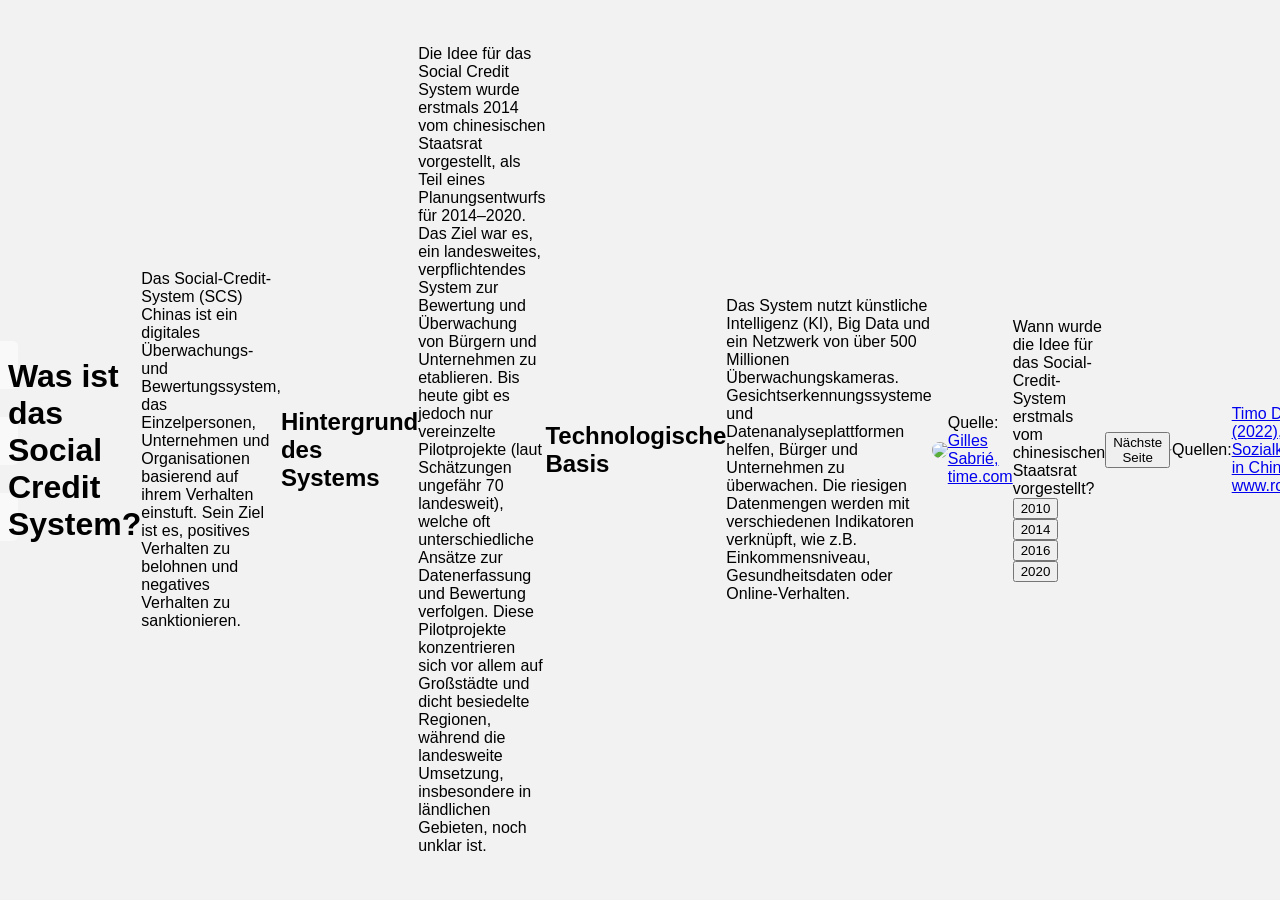
==== NapoleonS1.html @ 4596c517 "NapoleonS1.html" ====
<!DOCTYPE html>
<html>
	<head>
		<title>Meine Seite</title>
		<meta charset="UTF-8"/>
                <link rel="stylesheet" type="text/css" href="Napoleon.css" media="screen" />
                <link rel="icon" href="Bilder/Napoleon_symbol1.png" type="image/x-icon">
    </head>
	<body>
		
        <div><button id="buttonmenu">Menu</button></div>
        
        <div id="menu">
            <a href="NapoleonS1.html">Kontext</a><br/> 
		    <a href="NapoleonS2.html">Die Schlachten</a><br/>
		    <a href="NapoleonS3.html">Konsequenzen</a><br/>
		</div>
        
        <h1>Was ist das Social Credit System?</h1>
           
            <p>
                Das Social-Credit-System (SCS) Chinas ist ein digitales Überwachungs- und Bewertungssystem, das Einzelpersonen, Unternehmen und Organisationen basierend auf ihrem Verhalten einstuft. Sein Ziel ist es, positives Verhalten zu belohnen und negatives Verhalten zu sanktionieren.
            </p><br/>
        
            <h2>Hintergrund des Systems</h2>
            <p> 
                Die Idee für das Social Credit System wurde erstmals 2014 vom chinesischen Staatsrat vorgestellt, als Teil eines Planungsentwurfs für 2014–2020. Das Ziel war es, ein landesweites, verpflichtendes System zur Bewertung und Überwachung von Bürgern und Unternehmen zu etablieren. Bis heute gibt es jedoch nur vereinzelte Pilotprojekte (laut Schätzungen ungefähr 70 landesweit), welche oft unterschiedliche Ansätze zur Datenerfassung und Bewertung verfolgen. Diese Pilotprojekte konzentrieren sich vor allem auf Großstädte und dicht besiedelte Regionen, während die landesweite Umsetzung, insbesondere in ländlichen Gebieten, noch unklar ist.
            </p><br/>
        
            <h2>Technologische Basis</h2>
            <p>
                Das System nutzt künstliche Intelligenz (KI), Big Data und ein Netzwerk von über 500 Millionen Überwachungskameras. Gesichtserkennungssysteme und Datenanalyseplattformen helfen, Bürger und Unternehmen zu überwachen. Die riesigen Datenmengen werden mit verschiedenen Indikatoren verknüpft, wie z.B. Einkommensniveau, Gesundheitsdaten oder Online-Verhalten.
            </p>
                
        <br/>
        <br/>
        
        <img src="Bilder/china-social-credit-scores.webp" width="500"/> 
        
        <div id=QuellenAngabe_Bild>
                <p1>Quelle:</p1> <a href="https://time.com/collection/davos-2019/5502592/china-social-credit-score/">
                Gilles Sabrié, time.com </a>
        </div>
                  
        <br/>
        <br/>

        <div id="ganzeFrage">
            <div id="InfoFrage">hier steht die erste Frage, du leleck </div>
            <button id="B_Antwort1">Die erste Antwort</button>
            <button id="B_Antwort2">Die zweite Antwort</button> 
            <button id="B_Antwort3">Die dritte Antwort</button>
            <button id="B_Antwort4">Die vierte Antwort</button>
        </div>
        
        <br/>
        <br/>
        
        <div id="Komm_wir_gehen_zu_Seite_2"><button> Nächste Seite </button></div>
        
        <script>
            
            document.addEventListener("DOMContentLoaded", function () {

            let AktuelleFrage = 0;
            let gespeicherterWert = sessionStorage.getItem("Credits");
            let Credits = parseFloat(gespeicherterWert);

            const Fragen = [
                {
                    frage: "Wann wurde die Idee für das Social-Credit-System erstmals vom chinesischen Staatsrat vorgestellt?",
                    antworten: ["2010", "2014", "2016", "2020"],
                    richtig: 1,
                },
                {
                    frage: "Welche Technologien bilden die Grundlage des SCS?",
                    antworten: ["Blockchain", "KI, Big Data", "Satellitendaten", "VR"],
                    richtig: 1,
                },
                {
                    frage: "Auf welche Regionen konzentrieren sich derzeit die Pilotprojekte des Social-Credit-Systems hauptsächlich?",
                    antworten: ["Ländliche Gebiete", "Touristische Regionen", "Gebirgige Regionen", "Großstädte, dicht besiedelte Regionen"],
                    richtig: 3,
                },
            ];

            function zeigFrage() {
                if (AktuelleFrage >= Fragen.length) {
                    alert("Du hast alle Fragen beantwortet. Drücke unten Rechts auf den nächste Seite Knopf")
                    return; 
                }

                const frage = Fragen[AktuelleFrage];
                document.getElementById("InfoFrage").innerText = frage.frage;
                document.getElementById("B_Antwort1").innerText = frage.antworten[0];
                document.getElementById("B_Antwort2").innerText = frage.antworten[1];
                document.getElementById("B_Antwort3").innerText = frage.antworten[2];
                document.getElementById("B_Antwort4").innerText = frage.antworten[3];
            }

            function checkAnswer(option) {
                if (AktuelleFrage >= Fragen.length) {
                    return; 
                }
                
                const richtigeAntwort = Fragen[AktuelleFrage].richtig;

                
                if (option === richtigeAntwort) {
                    alert("Richtig! + 20 Credits");
                    Credits+=20; 
                    AktuelleFrage++; 
                    zeigFrage();
                } else {
                    alert("Falsch! - 25 Credits");
                    Credits-=25; 
                }


            }

            document.getElementById("B_Antwort1").addEventListener("click", function () {
                checkAnswer(0);
            });
            document.getElementById("B_Antwort2").addEventListener("click", function () {
                checkAnswer(1);
            });
            document.getElementById("B_Antwort3").addEventListener("click", function () {
                checkAnswer(2);
            });
            document.getElementById("B_Antwort4").addEventListener("click", function () {
                checkAnswer(3);
            });

            zeigFrage();
                
                
                let Buttonvisible = true;

        
                let creditModeActive = sessionStorage.getItem("CreditMode");

        
            if (creditModeActive === "true") { 
                document.getElementById("menu").style.display = "none"; 
                document.getElementById("buttonmenu").style.display = "none";}   
            else if (creditModeActive === "false") { 
                document.getElementById("Komm_wir_gehen_zu_Seite_2").style.display = "none";
                document.getElementById("ganzeFrage").style.display = "none";}

       
            document.getElementById("buttonmenu").addEventListener("click", function() {
                if (Buttonvisible === true) {
                    document.getElementById("menu").style.display = "none"; 
                    Buttonvisible = false;} 
                else {
                    document.getElementById("menu").style.display = "flex"; 
                    Buttonvisible = true;}
            });

        
            document.getElementById("Komm_wir_gehen_zu_Seite_2").addEventListener("click", function() {
                window.location.href = "WebProjekt2S.html";
                sessionStorage.setItem("Credits", Credits);
            });
            });
         

            </script>
        <hr>
        
        <p1> Quellen:</p1>
            <br/>
            <a href=https://www.rosalux.de/news/id/49625/das-sozialkreditsystem-in-china?>Timo Daum (2022), Das Sozialkreditsystem in China, www.rosalux.de.</a><br/>
            <a href=https://www.ionos.de/digitalguide/online-marketing/web-analyse/was-ist-das-social-credit-system/?utm_source=chatgpt.com#c282198>IONOS (2021), Was ist das Social Credit System?, www.ionos.de.</a>
        
    </body>
</html>
---- Napoleon.css ----
body {
    font-family: Arial, sans-serif;
    margin: 0;
    padding: 0;
    display: flex;
    justify-content: center;
    align-items: center;
    height: 100vh;
    background-color: #f2f2f2;
}
#menu {
    border-radius: 5px;
    padding: 10px;
    color: black;
    text-align: center;
}

#menu a {
    display: block; 
    width: 100%; 
    padding: 15px 10px; 
    margin: 5px 0; 
    text-decoration: none;
    background-color: #f9f9f9;
    border-radius: 5px; 
}

.highlite {
    background-color: white!important;
}
 
.container {
    position: relative; /* Container als Bezugspunkt für absolute Positionierung */
    text-align: center;
    background: white;
    padding: 20px;
    border-radius: 10px;
    box-shadow: 0 4px 6px rgba(0, 0, 0, 0.1);
}
/*
#fcd0d0
#f8a3a3
#menu a:hover {
    background-color: #f8f1f1;
}*/
img {
    max-width: 100%;
    height: auto;
    width: 400px;
    margin: 20px 0;
    border-radius: 8px;
}

#question {
    font-size: 1.5em;
    margin: 20px 0;
}

input[type="text"] {
    width: 80%;
    padding: 10px;
    margin: 20px 0;
    border: 1px solid #ccc;
    border-radius: 5px;
    font-size: 1em;
    text-align: center;
}

.result {
    margin-top: 15px;
    font-size: 1.2em;
}

#progress {
    position: absolute;
    top: 10px; /* Abstand vom oberen Rand des Containers */
    left: 20px; /* Abstand vom linken Rand des Containers */
    font-size: 16px;
    font-weight: bold;
    background: rgba(255, 255, 255, 0.8); /* Hintergrund für bessere Lesbarkeit */
    padding: 5px 10px;
    border-radius: 5px;
    box-shadow: 0 2px 4px rgba(0, 0, 0, 0.1);
}
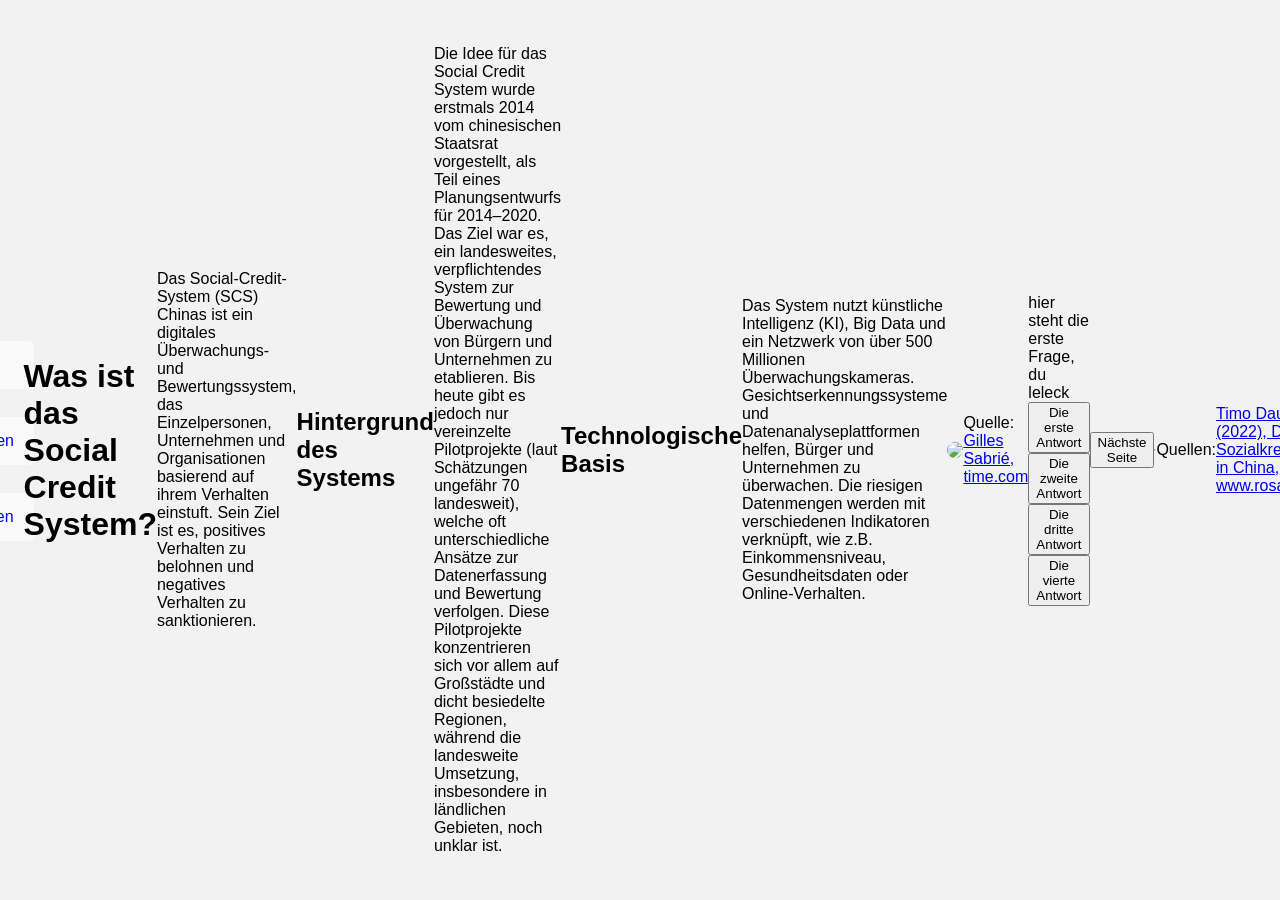
==== commit e2a08aba: "NapoleonS1.html" ====
--- a/NapoleonS1.html
+++ b/NapoleonS1.html
@@ -4,7 +4,7 @@
 		<title>Meine Seite</title>
 		<meta charset="UTF-8"/>
                 <link rel="stylesheet" type="text/css" href="Napoleon.css" media="screen" />
-                <link rel="icon" href="Bilder/Napoleon_symbol1.png" type="image/x-icon">
+                <link rel="icon" href="Bilder/Napoleon_symbol.png" type="image/x-icon">
     </head>
 	<body>
 		
@@ -60,94 +60,7 @@
         
         <script>
             
-            document.addEventListener("DOMContentLoaded", function () {
-
-            let AktuelleFrage = 0;
-            let gespeicherterWert = sessionStorage.getItem("Credits");
-            let Credits = parseFloat(gespeicherterWert);
-
-            const Fragen = [
-                {
-                    frage: "Wann wurde die Idee für das Social-Credit-System erstmals vom chinesischen Staatsrat vorgestellt?",
-                    antworten: ["2010", "2014", "2016", "2020"],
-                    richtig: 1,
-                },
-                {
-                    frage: "Welche Technologien bilden die Grundlage des SCS?",
-                    antworten: ["Blockchain", "KI, Big Data", "Satellitendaten", "VR"],
-                    richtig: 1,
-                },
-                {
-                    frage: "Auf welche Regionen konzentrieren sich derzeit die Pilotprojekte des Social-Credit-Systems hauptsächlich?",
-                    antworten: ["Ländliche Gebiete", "Touristische Regionen", "Gebirgige Regionen", "Großstädte, dicht besiedelte Regionen"],
-                    richtig: 3,
-                },
-            ];
-
-            function zeigFrage() {
-                if (AktuelleFrage >= Fragen.length) {
-                    alert("Du hast alle Fragen beantwortet. Drücke unten Rechts auf den nächste Seite Knopf")
-                    return; 
-                }
-
-                const frage = Fragen[AktuelleFrage];
-                document.getElementById("InfoFrage").innerText = frage.frage;
-                document.getElementById("B_Antwort1").innerText = frage.antworten[0];
-                document.getElementById("B_Antwort2").innerText = frage.antworten[1];
-                document.getElementById("B_Antwort3").innerText = frage.antworten[2];
-                document.getElementById("B_Antwort4").innerText = frage.antworten[3];
-            }
-
-            function checkAnswer(option) {
-                if (AktuelleFrage >= Fragen.length) {
-                    return; 
-                }
-                
-                const richtigeAntwort = Fragen[AktuelleFrage].richtig;
-
-                
-                if (option === richtigeAntwort) {
-                    alert("Richtig! + 20 Credits");
-                    Credits+=20; 
-                    AktuelleFrage++; 
-                    zeigFrage();
-                } else {
-                    alert("Falsch! - 25 Credits");
-                    Credits-=25; 
-                }
-
-
-            }
-
-            document.getElementById("B_Antwort1").addEventListener("click", function () {
-                checkAnswer(0);
-            });
-            document.getElementById("B_Antwort2").addEventListener("click", function () {
-                checkAnswer(1);
-            });
-            document.getElementById("B_Antwort3").addEventListener("click", function () {
-                checkAnswer(2);
-            });
-            document.getElementById("B_Antwort4").addEventListener("click", function () {
-                checkAnswer(3);
-            });
-
-            zeigFrage();
-                
-                
-                let Buttonvisible = true;
-
-        
-                let creditModeActive = sessionStorage.getItem("CreditMode");
-
-        
-            if (creditModeActive === "true") { 
-                document.getElementById("menu").style.display = "none"; 
-                document.getElementById("buttonmenu").style.display = "none";}   
-            else if (creditModeActive === "false") { 
-                document.getElementById("Komm_wir_gehen_zu_Seite_2").style.display = "none";
-                document.getElementById("ganzeFrage").style.display = "none";}
-
+            
        
             document.getElementById("buttonmenu").addEventListener("click", function() {
                 if (Buttonvisible === true) {
@@ -160,7 +73,7 @@
 
         
             document.getElementById("Komm_wir_gehen_zu_Seite_2").addEventListener("click", function() {
-                window.location.href = "WebProjekt2S.html";
+                window.location.href = "NapoleonS2.html";
                 sessionStorage.setItem("Credits", Credits);
             });
             });
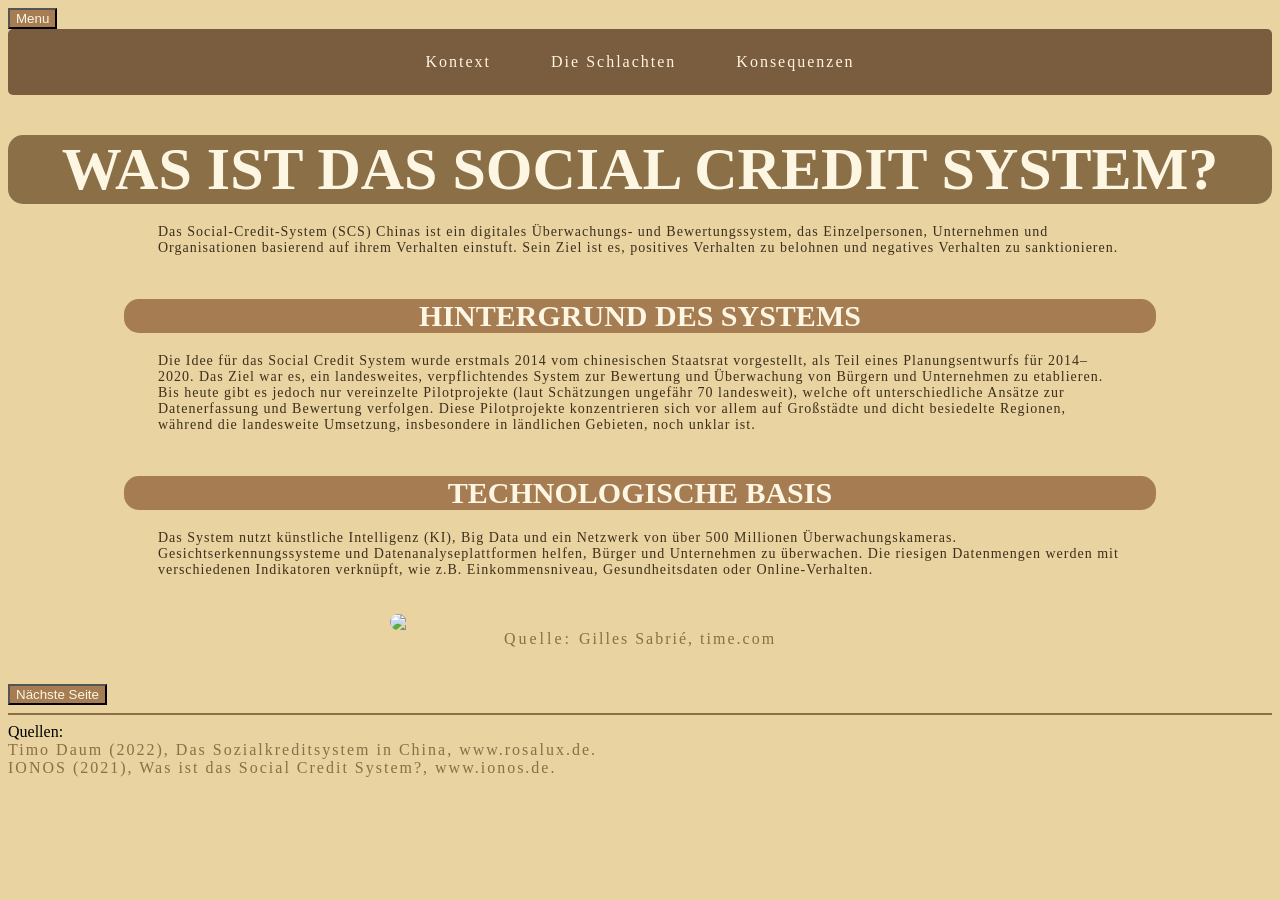
==== commit a526cef5: "Fix HTML formatting and structure" ====
--- a/NapoleonS1.html
+++ b/NapoleonS1.html
@@ -44,17 +44,6 @@
                   
         <br/>
         <br/>
-
-        <div id="ganzeFrage">
-            <div id="InfoFrage">hier steht die erste Frage, du leleck </div>
-            <button id="B_Antwort1">Die erste Antwort</button>
-            <button id="B_Antwort2">Die zweite Antwort</button> 
-            <button id="B_Antwort3">Die dritte Antwort</button>
-            <button id="B_Antwort4">Die vierte Antwort</button>
-        </div>
-        
-        <br/>
-        <br/>
         
         <div id="Komm_wir_gehen_zu_Seite_2"><button> Nächste Seite </button></div>
         
@@ -74,9 +63,8 @@
         
             document.getElementById("Komm_wir_gehen_zu_Seite_2").addEventListener("click", function() {
                 window.location.href = "NapoleonS2.html";
-                sessionStorage.setItem("Credits", Credits);
             });
-            });
+            
          
 
             </script>
--- a/Napoleon.css
+++ b/Napoleon.css
@@ -1,84 +1,178 @@
 body {
-    font-family: Arial, sans-serif;
-    margin: 0;
-    padding: 0;
+    background-color: #e8d3a1; /* Sand / Wüste */
+    font-family: "Georgia", "Times New Roman", serif;
+}
+
+/* Überschriften */
+h1 {
+    text-align: center;
+    text-transform: uppercase;
+    background-color: #8b6f47; /* dunkles Braun */
+    color: #fdf6e3; /* Pergament */
+    font-size: 60px;
+    border-radius: 15px;
+    margin-bottom: 20px;
+}
+
+h2 {
+    text-align: center;
+    color: #fdf6e3;
+    background-color: #a67c52; /* Bronze */
+    text-transform: uppercase;
+    font-size: 30px;
+    margin-bottom: 20px;
+    border-radius: 15px;
+    display: block; 
+    width: 80%; 
+    margin-left: auto;
+    margin-right: auto; 
+    padding: 0 10px;
+}
+
+h3 {
+    margin: 0 150px;
+    color: #5a4630; /* dunkler Sandton */
+    text-transform: uppercase;
+}
+
+/* Menü */
+#menu {
     display: flex;
     justify-content: center;
-    align-items: center;
-    height: 100vh;
-    background-color: #f2f2f2;
-}
-#menu {
     border-radius: 5px;
     padding: 10px;
-    color: black;
+    background-color: #7a5c3e;
+}
+
+#menu a {
+    color: #fdf6e3;
+    text-decoration: none;
+    padding: 14px 20px;
+    margin: 0 10px;
+}
+
+#menu a:hover {
+    background-color: #c2a878;
+    border-radius: 5px;
+}
+
+/* Text */
+p {
+    letter-spacing: 1px;
+    font-size: 14px;
+    color: #3e2f1c;
+    margin: 0 150px;
+}
+
+a {
+    text-decoration: none;
+    color: #8b6f47;
+    letter-spacing: 2px;
+}
+
+/* Buttons */
+button {
+    background-color: #a67c52;
+    color: #fdf6e3;
+    cursor: pointer;
+}
+
+#buttonScore {
+    padding: 10px 20px;
+    font-size: 50px;
+    cursor: pointer;
+    background-color: #8b6f47;
+    color: #fdf6e3;
+    border: none;
+    border-radius: 5px;
+    transition: 0.3s;
+    width: 420px;
+    height: 120px;
+}
+
+#buttonScore:hover {
+    background-color: #c2a878;
+    transform: scale(1.05);
+}
+
+/* Antwortbuttons */
+#B_Antwort1, #B_Antwort2, #B_Antwort3, #B_Antwort4 {
+    font-size: 18px; 
+    padding: 10px 20px; 
+    border-radius: 5px; 
+    background-color: #a67c52; 
+    color: #fdf6e3; 
+    border: 1px solid #8b6f47;
+    transition: 0.3s; 
+    cursor: pointer;
+}
+
+#B_Antwort1:hover, 
+#B_Antwort2:hover, 
+#B_Antwort3:hover, 
+#B_Antwort4:hover {
+    background-color: #c2a878;
+    transform: scale(1.05);
+}
+
+/* Fragebox */
+#ganzeFrage {
+    text-align: center;
+    margin: 0 auto; 
+    padding: 20px; 
+    width: 40%;
+    border: 6px solid #8b6f47; 
+    border-radius: 10px; 
+    background-color: #f4e6c3; /* heller Sand */
+    box-shadow: 0 4px 8px rgba(0, 0, 0, 0.2); 
+}
+
+#InfoFrage {
+    font-size: 24px;
+    color: #3e2f1c; 
+    margin-bottom: 20px;
+}
+
+/* Listen & Tabellen */
+ol, li {
+    color: #3e2f1c;
+    margin: 0 75px;
+}
+
+table {
+    border-collapse: separate; 
+    border-spacing: 15px;     
+    margin-left: 150px;            
+}
+
+th, td {
+    border: 1px solid #8b6f47;
+    letter-spacing: 3px;
+    color: #3e2f1c;
+    padding: 10px 20px; 
+    text-align: left; 
+}
+
+/* Extras */
+hr {
+    border: 1px solid #8b6f47;
+}
+
+img {
+    border-radius: 25px;
+    display: block;
+    margin-left: auto;
+    margin-right: auto;
+}
+
+#QuellenAngabe_Bild {
+    letter-spacing: 3px;
+    color: #8b6f47;
     text-align: center;
 }
 
-#menu a {
-    display: block; 
-    width: 100%; 
-    padding: 15px 10px; 
-    margin: 5px 0; 
-    text-decoration: none;
-    background-color: #f9f9f9;
-    border-radius: 5px; 
+#ScoreTable {
+    border-collapse: separate; 
+    border-spacing: 15px;     
+    margin: 0 250px;            
 }
-
-.highlite {
-    background-color: white!important;
-}
- 
-.container {
-    position: relative; /* Container als Bezugspunkt für absolute Positionierung */
-    text-align: center;
-    background: white;
-    padding: 20px;
-    border-radius: 10px;
-    box-shadow: 0 4px 6px rgba(0, 0, 0, 0.1);
-}
-/*
-#fcd0d0
-#f8a3a3
-#menu a:hover {
-    background-color: #f8f1f1;
-}*/
-img {
-    max-width: 100%;
-    height: auto;
-    width: 400px;
-    margin: 20px 0;
-    border-radius: 8px;
-}
-
-#question {
-    font-size: 1.5em;
-    margin: 20px 0;
-}
-
-input[type="text"] {
-    width: 80%;
-    padding: 10px;
-    margin: 20px 0;
-    border: 1px solid #ccc;
-    border-radius: 5px;
-    font-size: 1em;
-    text-align: center;
-}
-
-.result {
-    margin-top: 15px;
-    font-size: 1.2em;
-}
-
-#progress {
-    position: absolute;
-    top: 10px; /* Abstand vom oberen Rand des Containers */
-    left: 20px; /* Abstand vom linken Rand des Containers */
-    font-size: 16px;
-    font-weight: bold;
-    background: rgba(255, 255, 255, 0.8); /* Hintergrund für bessere Lesbarkeit */
-    padding: 5px 10px;
-    border-radius: 5px;
-    box-shadow: 0 2px 4px rgba(0, 0, 0, 0.1);
-}
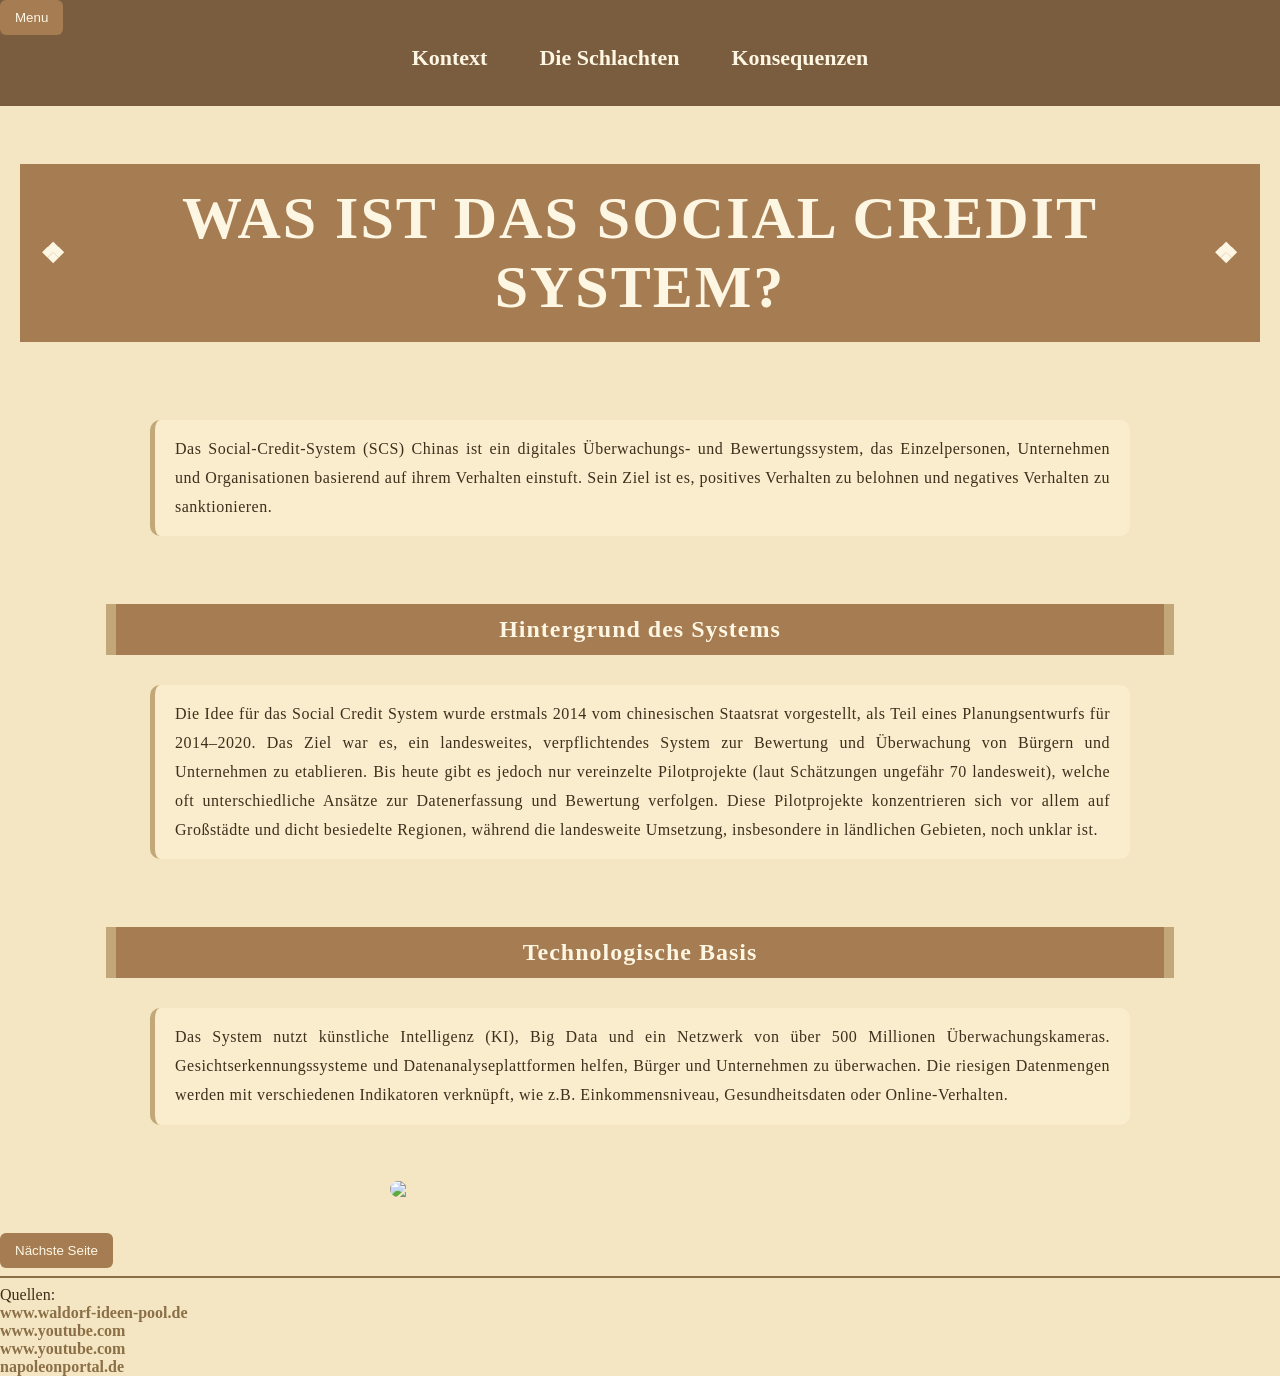
==== commit d253303b: "Update NapoleonS1.html" ====
--- a/NapoleonS1.html
+++ b/NapoleonS1.html
@@ -1,7 +1,7 @@
 <!DOCTYPE html>
 <html>
 	<head>
-		<title>Meine Seite</title>
+		<title>Napoleon - Kontext</title>
 		<meta charset="UTF-8"/>
                 <link rel="stylesheet" type="text/css" href="Napoleon.css" media="screen" />
                 <link rel="icon" href="Bilder/Napoleon_symbol.png" type="image/x-icon">
@@ -15,9 +15,9 @@
 		    <a href="NapoleonS2.html">Die Schlachten</a><br/>
 		    <a href="NapoleonS3.html">Konsequenzen</a><br/>
 		</div>
-        
+        <br/>
         <h1>Was ist das Social Credit System?</h1>
-           
+        <br/>   
             <p>
                 Das Social-Credit-System (SCS) Chinas ist ein digitales Überwachungs- und Bewertungssystem, das Einzelpersonen, Unternehmen und Organisationen basierend auf ihrem Verhalten einstuft. Sein Ziel ist es, positives Verhalten zu belohnen und negatives Verhalten zu sanktionieren.
             </p><br/>
@@ -35,12 +35,8 @@
         <br/>
         <br/>
         
-        <img src="Bilder/china-social-credit-scores.webp" width="500"/> 
+        <img src="Bilder/hinweg_karte.jpg" width="500"/> 
         
-        <div id=QuellenAngabe_Bild>
-                <p1>Quelle:</p1> <a href="https://time.com/collection/davos-2019/5502592/china-social-credit-score/">
-                Gilles Sabrié, time.com </a>
-        </div>
                   
         <br/>
         <br/>
@@ -48,19 +44,14 @@
         <div id="Komm_wir_gehen_zu_Seite_2"><button> Nächste Seite </button></div>
         
         <script>
-            
-            
-       
-            document.getElementById("buttonmenu").addEventListener("click", function() {
-                if (Buttonvisible === true) {
-                    document.getElementById("menu").style.display = "none"; 
-                    Buttonvisible = false;} 
-                else {
-                    document.getElementById("menu").style.display = "flex"; 
-                    Buttonvisible = true;}
-            });
 
-        
+			
+			document.getElementById("buttonmenu").addEventListener("click", () => {
+			   document.getElementById("menu").classList.toggle("active");
+			});
+
+			
+		
             document.getElementById("Komm_wir_gehen_zu_Seite_2").addEventListener("click", function() {
                 window.location.href = "NapoleonS2.html";
             });
@@ -72,8 +63,10 @@
         
         <p1> Quellen:</p1>
             <br/>
-            <a href=https://www.rosalux.de/news/id/49625/das-sozialkreditsystem-in-china?>Timo Daum (2022), Das Sozialkreditsystem in China, www.rosalux.de.</a><br/>
-            <a href=https://www.ionos.de/digitalguide/online-marketing/web-analyse/was-ist-das-social-credit-system/?utm_source=chatgpt.com#c282198>IONOS (2021), Was ist das Social Credit System?, www.ionos.de.</a>
+            <a href=https://www.waldorf-ideen-pool.de/Schule/faecher/geschichte/Neuzeit/napoleon/2.-Militaerisches-Genie---Napoleons-Aufstieg>www.waldorf-ideen-pool.de</a><br/>
+            <a href=https://www.youtube.com/watch?v=6eSk6cgE8us>www.youtube.com</a><br/>
+			<a href=https://www.youtube.com/watch?v=L07Ge6H-XDI>www.youtube.com</a><br/>
+			<a href=https://napoleonportal.de/page-21/page-4/napoleon-in-aegypten.html>napoleonportal.de</a>
         
     </body>
 </html>
--- a/Napoleon.css
+++ b/Napoleon.css
@@ -1,159 +1,235 @@
 body {
-    background-color: #e8d3a1; /* Sand / Wüste */
-    font-family: "Georgia", "Times New Roman", serif;
-}
-
-/* Überschriften */
+    margin: 0;
+    background: linear-gradient(
+        to bottom,
+        #7a5c3e 0px,
+        #7a5c3e 36px,
+        #f4e6c3 36px,
+        #f4e6c3 100%
+    );
+    font-family: 'Cinzel', serif;
+    color: #3e2f1c;
+}
+
+
 h1 {
     text-align: center;
     text-transform: uppercase;
-    background-color: #8b6f47; /* dunkles Braun */
-    color: #fdf6e3; /* Pergament */
+    background: #a67c52;
+    color: #fdf6e3;
     font-size: 60px;
-    border-radius: 15px;
-    margin-bottom: 20px;
-}
+    padding: 20px;
+    margin: 40px 20px;
+    position: relative;
+    letter-spacing: 2px;
+}
+
+h1::before,
+h1::after {
+    content: "❖";
+    font-size: 28px;
+    position: absolute;
+    top: 50%;
+    transform: translateY(-50%);
+}
+
+h1::before { left: 20px; }
+h1::after { right: 20px; }
 
 h2 {
     text-align: center;
-    color: #fdf6e3;
-    background-color: #a67c52; /* Bronze */
+    background: #a67c52;
+    color: #fdf6e3;
+    padding: 12px;
+    width: 80%;
+    margin: 30px auto;
+    border-left: 10px solid #c2a878;
+    border-right: 10px solid #c2a878;
+    letter-spacing: 1px;
+}
+
+h3 {
+    margin: 40px 150px 10px 150px;
+    color: #5a3e2b;
     text-transform: uppercase;
-    font-size: 30px;
-    margin-bottom: 20px;
-    border-radius: 15px;
-    display: block; 
-    width: 80%; 
-    margin-left: auto;
-    margin-right: auto; 
-    padding: 0 10px;
-}
-
-h3 {
-    margin: 0 150px;
-    color: #5a4630; /* dunkler Sandton */
-    text-transform: uppercase;
-}
-
-/* Menü */
+    letter-spacing: 3px;
+    font-size: 20px;
+    position: relative;
+    padding-left: 18px;
+}
+
+h3::before {
+    content: "";
+    position: absolute;
+    left: 0;
+    top: 50%;
+    transform: translateY(-50%);
+    width: 6px;
+    height: 100%;
+    background: linear-gradient(#a67c52, #c2a878);
+    border-radius: 5px;
+}
+
+
 #menu {
     display: flex;
     justify-content: center;
+    background-color: #7a5c3e;
+    padding-bottom: 25px;
+    font-size: 22px;
+}
+
+#menu.active {
+    display: none;
+}
+
+#menu a {
+    color: #fdf6e3;
+    text-decoration: none;
+    padding: 10px 18px;
+    margin: 0 8px;
     border-radius: 5px;
-    padding: 10px;
-    background-color: #7a5c3e;
-}
-
-#menu a {
-    color: #fdf6e3;
-    text-decoration: none;
-    padding: 14px 20px;
-    margin: 0 10px;
+    transition: 0.3s;
 }
 
 #menu a:hover {
     background-color: #c2a878;
-    border-radius: 5px;
-}
-
-/* Text */
+    color: #3e2f1c;
+}
+
+
 p {
-    letter-spacing: 1px;
-    font-size: 14px;
-    color: #3e2f1c;
-    margin: 0 150px;
-}
+    font-size: 16px;
+    line-height: 1.8;
+    letter-spacing: 0.5px;
+    margin: 20px 150px;
+    text-align: justify;
+
+    background: rgba(255, 248, 220, 0.4);
+    padding: 15px 20px;
+    border-left: 5px solid #c2a878;
+    border-radius: 10px;
+}
+
 
 a {
+    color: #8b6f47;
     text-decoration: none;
-    color: #8b6f47;
-    letter-spacing: 2px;
-}
-
-/* Buttons */
+    font-weight: bold;
+    position: relative;
+    transition: 0.3s;
+}
+
+a::after {
+    content: "";
+    position: absolute;
+    left: 0;
+    bottom: -3px;
+    width: 0%;
+    height: 2px;
+    background: #c2a878;
+    transition: 0.3s;
+}
+
+a:hover {
+    color: #5a3e2b;
+}
+
+a:hover::after {
+    width: 100%;
+}
+
+
 button {
     background-color: #a67c52;
     color: #fdf6e3;
+    border: none;
+    padding: 10px 15px;
     cursor: pointer;
-}
-
-#buttonScore {
-    padding: 10px 20px;
-    font-size: 50px;
-    cursor: pointer;
-    background-color: #8b6f47;
-    color: #fdf6e3;
-    border: none;
-    border-radius: 5px;
-    transition: 0.3s;
-    width: 420px;
-    height: 120px;
-}
-
-#buttonScore:hover {
+    border-radius: 6px;
+    transition: 0.3s;
+}
+
+button:hover {
     background-color: #c2a878;
     transform: scale(1.05);
 }
 
-/* Antwortbuttons */
-#B_Antwort1, #B_Antwort2, #B_Antwort3, #B_Antwort4 {
-    font-size: 18px; 
-    padding: 10px 20px; 
-    border-radius: 5px; 
-    background-color: #a67c52; 
-    color: #fdf6e3; 
-    border: 1px solid #8b6f47;
-    transition: 0.3s; 
-    cursor: pointer;
-}
-
-#B_Antwort1:hover, 
-#B_Antwort2:hover, 
-#B_Antwort3:hover, 
-#B_Antwort4:hover {
-    background-color: #c2a878;
-    transform: scale(1.05);
-}
-
-/* Fragebox */
-#ganzeFrage {
-    text-align: center;
-    margin: 0 auto; 
-    padding: 20px; 
-    width: 40%;
-    border: 6px solid #8b6f47; 
-    border-radius: 10px; 
-    background-color: #f4e6c3; /* heller Sand */
-    box-shadow: 0 4px 8px rgba(0, 0, 0, 0.2); 
-}
-
-#InfoFrage {
-    font-size: 24px;
-    color: #3e2f1c; 
-    margin-bottom: 20px;
-}
-
-/* Listen & Tabellen */
-ol, li {
-    color: #3e2f1c;
-    margin: 0 75px;
-}
+
+ol {
+    margin: 30px 150px;
+    padding-left: 40px;
+    counter-reset: item;
+}
+
+li {
+    margin: 15px 0;
+    font-size: 16px;
+    line-height: 1.6;
+
+    background: rgba(255, 248, 220, 0.4);
+    border-radius: 10px;
+
+    padding: 10px 15px 10px 50px;
+    position: relative;
+    transition: 0.2s;
+}
+
+ol li::before {
+    counter-increment: item;
+    content: counter(item);
+
+    position: absolute;
+    left: 10px;
+    top: 50%;
+    transform: translateY(-50%);
+
+    background: #a67c52;
+    color: #fdf6e3;
+    width: 28px;
+    height: 28px;
+    border-radius: 50%;
+
+    display: flex;
+    align-items: center;
+    justify-content: center;
+    font-weight: bold;
+}
+
+li:hover {
+    background: rgba(194, 168, 120, 0.5);
+    transform: translateX(5px);
+}
+
 
 table {
-    border-collapse: separate; 
-    border-spacing: 15px;     
-    margin-left: 150px;            
-}
-
-th, td {
-    border: 1px solid #8b6f47;
-    letter-spacing: 3px;
-    color: #3e2f1c;
-    padding: 10px 20px; 
-    text-align: left; 
-}
-
-/* Extras */
+    border-collapse: collapse;
+    margin: 40px auto;
+    width: 75%;
+    background: rgba(255, 248, 220, 0.6);
+    border-radius: 15px;
+    overflow: hidden;
+}
+
+th {
+    background: #8b6f47;
+    color: #fdf6e3;
+    padding: 15px;
+    text-transform: uppercase;
+    letter-spacing: 2px;
+}
+
+td {
+    padding: 15px;
+    border-bottom: 1px solid rgba(139, 111, 71, 0.3);
+}
+
+tr:hover {
+    background: rgba(194, 168, 120, 0.3);
+    transition: 0.3s;
+}
+
+
 hr {
     border: 1px solid #8b6f47;
 }
@@ -161,8 +237,7 @@
 img {
     border-radius: 25px;
     display: block;
-    margin-left: auto;
-    margin-right: auto;
+    margin: auto;
 }
 
 #QuellenAngabe_Bild {
@@ -170,9 +245,3 @@
     color: #8b6f47;
     text-align: center;
 }
-
-#ScoreTable {
-    border-collapse: separate; 
-    border-spacing: 15px;     
-    margin: 0 250px;            
-}
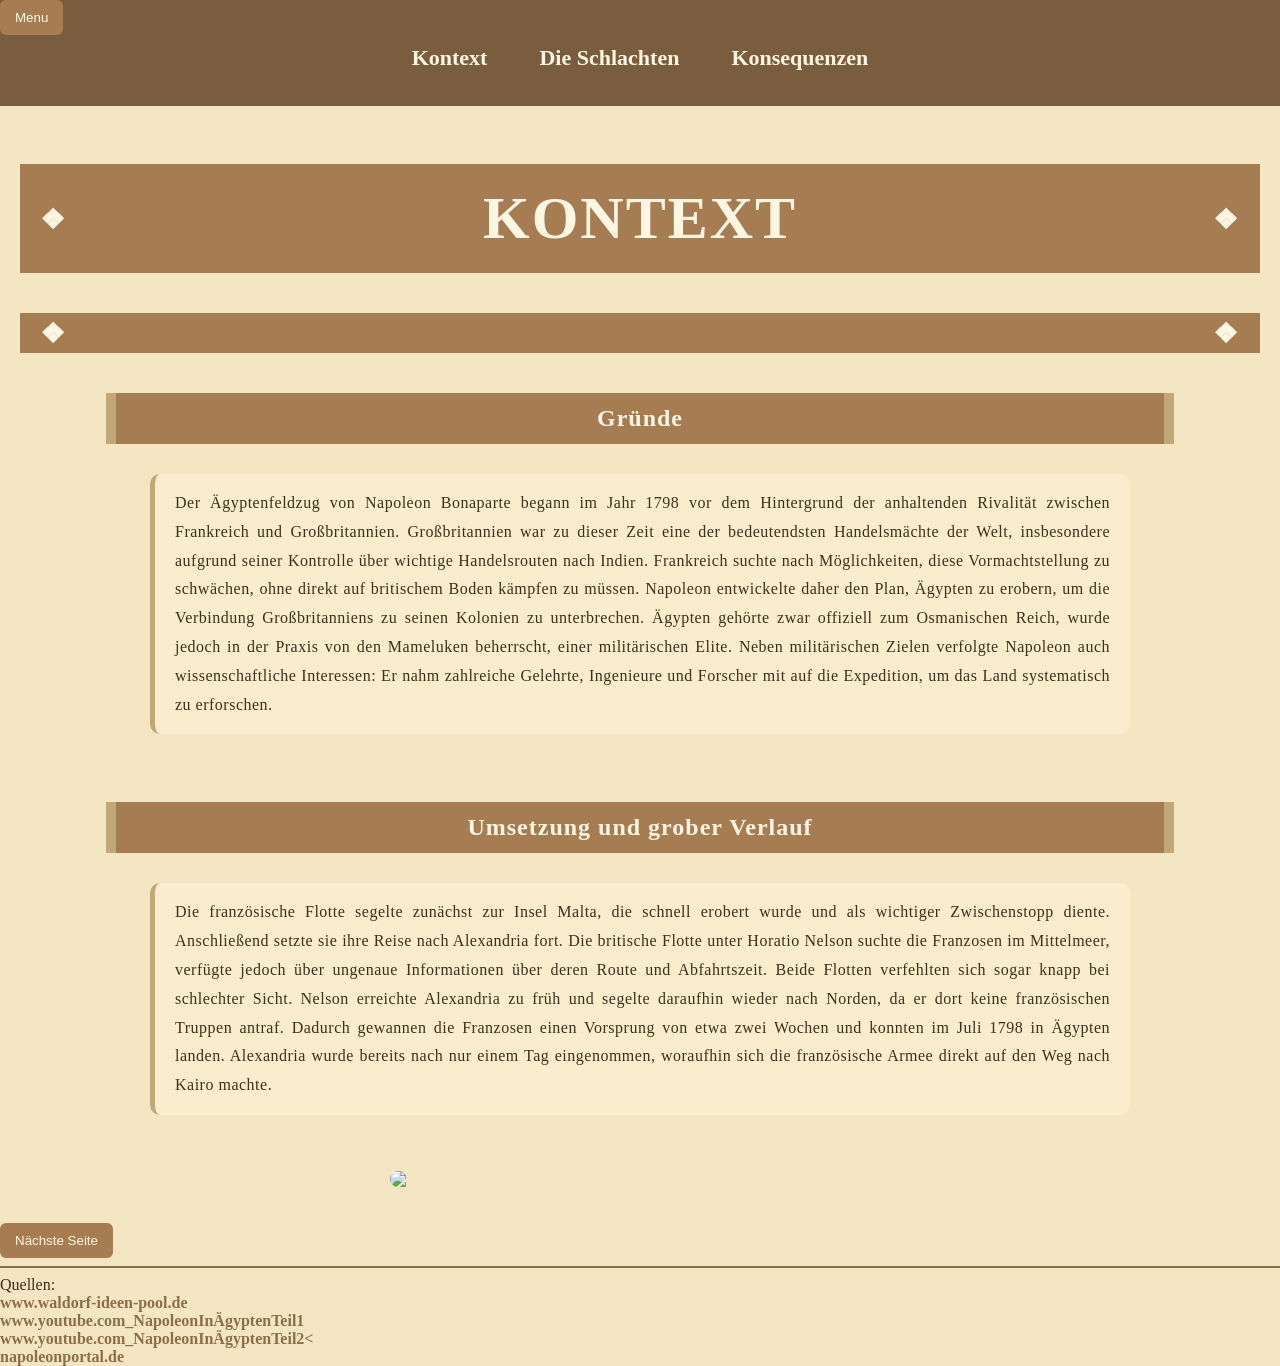
==== commit 7828ca8c: "Fix HTML structure and improve formatting" ====
--- a/NapoleonS1.html
+++ b/NapoleonS1.html
@@ -16,22 +16,28 @@
 		    <a href="NapoleonS3.html">Konsequenzen</a><br/>
 		</div>
         <br/>
-        <h1>Was ist das Social Credit System?</h1>
-        <br/>   
-            <p>
-                Das Social-Credit-System (SCS) Chinas ist ein digitales Überwachungs- und Bewertungssystem, das Einzelpersonen, Unternehmen und Organisationen basierend auf ihrem Verhalten einstuft. Sein Ziel ist es, positives Verhalten zu belohnen und negatives Verhalten zu sanktionieren.
-            </p><br/>
-        
-            <h2>Hintergrund des Systems</h2>
-            <p> 
-                Die Idee für das Social Credit System wurde erstmals 2014 vom chinesischen Staatsrat vorgestellt, als Teil eines Planungsentwurfs für 2014–2020. Das Ziel war es, ein landesweites, verpflichtendes System zur Bewertung und Überwachung von Bürgern und Unternehmen zu etablieren. Bis heute gibt es jedoch nur vereinzelte Pilotprojekte (laut Schätzungen ungefähr 70 landesweit), welche oft unterschiedliche Ansätze zur Datenerfassung und Bewertung verfolgen. Diese Pilotprojekte konzentrieren sich vor allem auf Großstädte und dicht besiedelte Regionen, während die landesweite Umsetzung, insbesondere in ländlichen Gebieten, noch unklar ist.
-            </p><br/>
-        
-            <h2>Technologische Basis</h2>
-            <p>
-                Das System nutzt künstliche Intelligenz (KI), Big Data und ein Netzwerk von über 500 Millionen Überwachungskameras. Gesichtserkennungssysteme und Datenanalyseplattformen helfen, Bürger und Unternehmen zu überwachen. Die riesigen Datenmengen werden mit verschiedenen Indikatoren verknüpft, wie z.B. Einkommensniveau, Gesundheitsdaten oder Online-Verhalten.
-            </p>
-                
+		<h1>Kontext<h1>
+	        <h2>Gründe</h2>
+	
+	        <p>
+	            Der Ägyptenfeldzug von Napoleon Bonaparte begann im Jahr 1798 vor dem Hintergrund der anhaltenden Rivalität zwischen Frankreich und Großbritannien. 
+				Großbritannien war zu dieser Zeit eine der bedeutendsten Handelsmächte der Welt, insbesondere aufgrund seiner Kontrolle über wichtige Handelsrouten nach Indien.
+				Frankreich suchte nach Möglichkeiten, diese Vormachtstellung zu schwächen, ohne direkt auf britischem Boden kämpfen zu müssen. Napoleon entwickelte daher den Plan, Ägypten zu erobern, 
+				um die Verbindung Großbritanniens zu seinen Kolonien zu unterbrechen. Ägypten gehörte zwar offiziell zum Osmanischen Reich, wurde jedoch in der Praxis von den Mameluken beherrscht, 
+				einer militärischen Elite.  Neben militärischen Zielen verfolgte Napoleon auch wissenschaftliche Interessen: Er nahm zahlreiche Gelehrte, Ingenieure und Forscher mit auf die Expedition,
+				um das Land systematisch zu erforschen.
+	        </p> <br/>
+	
+	        <h2>Umsetzung und grober Verlauf</h2>
+	
+	        <p>
+	            Die französische Flotte segelte zunächst zur Insel Malta, die schnell erobert wurde und als wichtiger Zwischenstopp diente. Anschließend setzte sie ihre Reise nach Alexandria fort.
+				Die britische Flotte unter Horatio Nelson suchte die Franzosen im Mittelmeer, verfügte jedoch über ungenaue Informationen über deren Route und Abfahrtszeit. Beide Flotten verfehlten 
+				sich sogar knapp bei schlechter Sicht. Nelson erreichte Alexandria zu früh und segelte daraufhin wieder nach Norden, da er dort keine französischen Truppen antraf. Dadurch gewannen die 
+				Franzosen einen Vorsprung von etwa zwei Wochen und konnten im Juli 1798 in Ägypten landen. Alexandria wurde bereits nach nur einem Tag eingenommen, woraufhin sich die französische Armee 
+				direkt auf den Weg nach Kairo machte.
+	        </p>
+	                
         <br/>
         <br/>
         
@@ -61,11 +67,10 @@
             </script>
         <hr>
         
-        <p1> Quellen:</p1>
-            <br/>
-            <a href=https://www.waldorf-ideen-pool.de/Schule/faecher/geschichte/Neuzeit/napoleon/2.-Militaerisches-Genie---Napoleons-Aufstieg>www.waldorf-ideen-pool.de</a><br/>
-            <a href=https://www.youtube.com/watch?v=6eSk6cgE8us>www.youtube.com</a><br/>
-			<a href=https://www.youtube.com/watch?v=L07Ge6H-XDI>www.youtube.com</a><br/>
+        <p1>Quellen:</p1><br/>
+	   		<a href=https://www.waldorf-ideen-pool.de/Schule/faecher/geschichte/Neuzeit/napoleon/2.-Militaerisches-Genie---Napoleons-Aufstieg>www.waldorf-ideen-pool.de</a><br/>
+            <a href=https://www.youtube.com/watch?v=6eSk6cgE8us>www.youtube.com_NapoleonInÄgyptenTeil1</a><br/>
+			<a href=https://www.youtube.com/watch?v=L07Ge6H-XDI>www.youtube.com_NapoleonInÄgyptenTeil2<</a><br/>
 			<a href=https://napoleonportal.de/page-21/page-4/napoleon-in-aegypten.html>napoleonportal.de</a>
         
     </body>
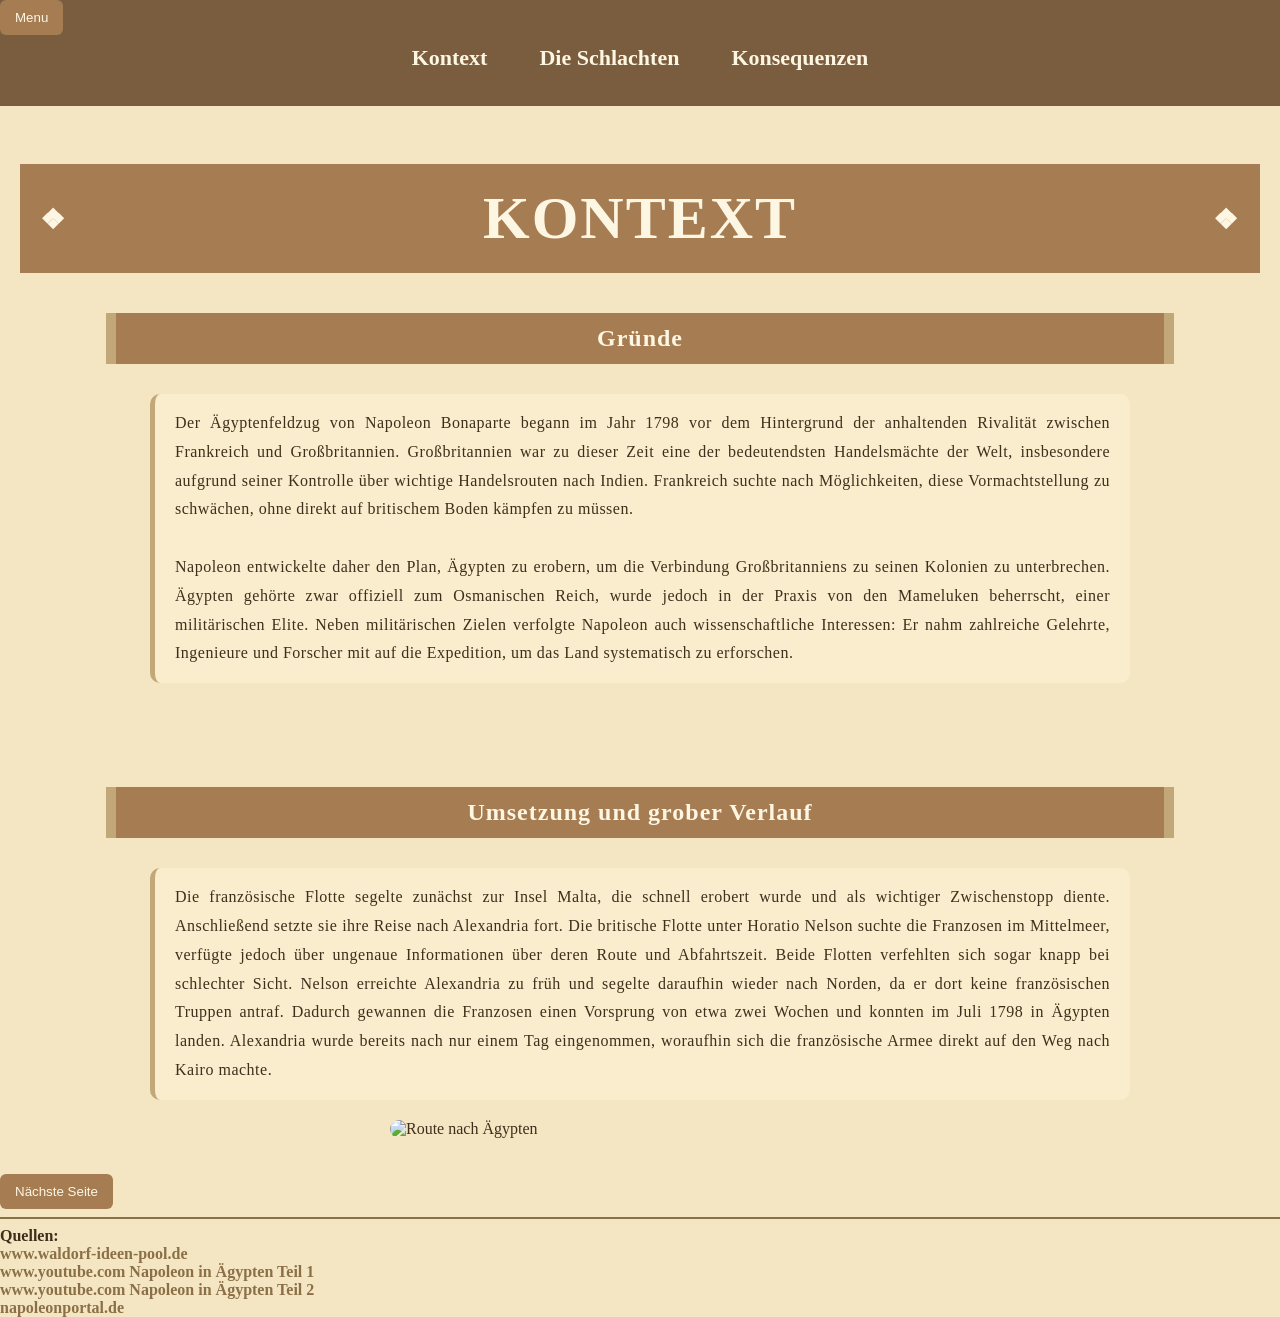
==== commit 45902bda: "Update NapoleonS1.html" ====
--- a/NapoleonS1.html
+++ b/NapoleonS1.html
@@ -1,77 +1,78 @@
 <!DOCTYPE html>
 <html>
-	<head>
-		<title>Napoleon - Kontext</title>
-		<meta charset="UTF-8"/>
-                <link rel="stylesheet" type="text/css" href="Napoleon.css" media="screen" />
-                <link rel="icon" href="Bilder/Napoleon_symbol.png" type="image/x-icon">
-    </head>
-	<body>
-		
-        <div><button id="buttonmenu">Menu</button></div>
-        
-        <div id="menu">
-            <a href="NapoleonS1.html">Kontext</a><br/> 
-		    <a href="NapoleonS2.html">Die Schlachten</a><br/>
-		    <a href="NapoleonS3.html">Konsequenzen</a><br/>
-		</div>
-        <br/>
-		<h1>Kontext<h1>
-	        <h2>Gründe</h2>
-	
-	        <p>
-	            Der Ägyptenfeldzug von Napoleon Bonaparte begann im Jahr 1798 vor dem Hintergrund der anhaltenden Rivalität zwischen Frankreich und Großbritannien. 
-				Großbritannien war zu dieser Zeit eine der bedeutendsten Handelsmächte der Welt, insbesondere aufgrund seiner Kontrolle über wichtige Handelsrouten nach Indien.
-				Frankreich suchte nach Möglichkeiten, diese Vormachtstellung zu schwächen, ohne direkt auf britischem Boden kämpfen zu müssen. Napoleon entwickelte daher den Plan, Ägypten zu erobern, 
-				um die Verbindung Großbritanniens zu seinen Kolonien zu unterbrechen. Ägypten gehörte zwar offiziell zum Osmanischen Reich, wurde jedoch in der Praxis von den Mameluken beherrscht, 
-				einer militärischen Elite.  Neben militärischen Zielen verfolgte Napoleon auch wissenschaftliche Interessen: Er nahm zahlreiche Gelehrte, Ingenieure und Forscher mit auf die Expedition,
-				um das Land systematisch zu erforschen.
-	        </p> <br/>
-	
-	        <h2>Umsetzung und grober Verlauf</h2>
-	
-	        <p>
-	            Die französische Flotte segelte zunächst zur Insel Malta, die schnell erobert wurde und als wichtiger Zwischenstopp diente. Anschließend setzte sie ihre Reise nach Alexandria fort.
-				Die britische Flotte unter Horatio Nelson suchte die Franzosen im Mittelmeer, verfügte jedoch über ungenaue Informationen über deren Route und Abfahrtszeit. Beide Flotten verfehlten 
-				sich sogar knapp bei schlechter Sicht. Nelson erreichte Alexandria zu früh und segelte daraufhin wieder nach Norden, da er dort keine französischen Truppen antraf. Dadurch gewannen die 
-				Franzosen einen Vorsprung von etwa zwei Wochen und konnten im Juli 1798 in Ägypten landen. Alexandria wurde bereits nach nur einem Tag eingenommen, woraufhin sich die französische Armee 
-				direkt auf den Weg nach Kairo machte.
-	        </p>
-	                
-        <br/>
-        <br/>
-        
-        <img src="Bilder/hinweg_karte.jpg" width="500"/> 
-        
-                  
-        <br/>
-        <br/>
-        
-        <div id="Komm_wir_gehen_zu_Seite_2"><button> Nächste Seite </button></div>
-        
-        <script>
+<head>
+    <title>Napoleon - Kontext</title>
+    <meta charset="UTF-8"/>
+    <link rel="stylesheet" type="text/css" href="Napoleon.css" media="screen" />
+    <link rel="icon" href="Bilder/Napoleon_symbol.png" type="image/x-icon">
+</head>
 
-			
-			document.getElementById("buttonmenu").addEventListener("click", () => {
-			   document.getElementById("menu").classList.toggle("active");
-			});
+<body>
 
-			
-		
-            document.getElementById("Komm_wir_gehen_zu_Seite_2").addEventListener("click", function() {
-                window.location.href = "NapoleonS2.html";
-            });
-            
-         
+    <div><button id="buttonmenu">Menu</button></div>
+    
+    <div id="menu">
+        <a href="NapoleonS1.html">Kontext</a><br/> 
+        <a href="NapoleonS2.html">Die Schlachten</a><br/>
+        <a href="NapoleonS3.html">Konsequenzen</a><br/>
+    </div>
 
-            </script>
-        <hr>
-        
-        <p1>Quellen:</p1><br/>
-	   		<a href=https://www.waldorf-ideen-pool.de/Schule/faecher/geschichte/Neuzeit/napoleon/2.-Militaerisches-Genie---Napoleons-Aufstieg>www.waldorf-ideen-pool.de</a><br/>
-            <a href=https://www.youtube.com/watch?v=6eSk6cgE8us>www.youtube.com_NapoleonInÄgyptenTeil1</a><br/>
-			<a href=https://www.youtube.com/watch?v=L07Ge6H-XDI>www.youtube.com_NapoleonInÄgyptenTeil2<</a><br/>
-			<a href=https://napoleonportal.de/page-21/page-4/napoleon-in-aegypten.html>napoleonportal.de</a>
-        
-    </body>
+    <br/>
+
+    <h1>Kontext</h1>
+
+    <h2>Gründe</h2>
+
+    <p>
+        Der Ägyptenfeldzug von Napoleon Bonaparte begann im Jahr 1798 vor dem Hintergrund der anhaltenden Rivalität zwischen Frankreich und Großbritannien. 
+        Großbritannien war zu dieser Zeit eine der bedeutendsten Handelsmächte der Welt, insbesondere aufgrund seiner Kontrolle über wichtige Handelsrouten nach Indien. 
+        Frankreich suchte nach Möglichkeiten, diese Vormachtstellung zu schwächen, ohne direkt auf britischem Boden kämpfen zu müssen.
+        <br/><br/>
+        Napoleon entwickelte daher den Plan, Ägypten zu erobern, um die Verbindung Großbritanniens zu seinen Kolonien zu unterbrechen. 
+        Ägypten gehörte zwar offiziell zum Osmanischen Reich, wurde jedoch in der Praxis von den Mameluken beherrscht, einer militärischen Elite. 
+        Neben militärischen Zielen verfolgte Napoleon auch wissenschaftliche Interessen: Er nahm zahlreiche Gelehrte, Ingenieure und Forscher mit auf die Expedition, 
+        um das Land systematisch zu erforschen.
+    </p>
+
+    <br/><br/><br/>
+
+    <h2>Umsetzung und grober Verlauf</h2>
+
+    <p>
+        Die französische Flotte segelte zunächst zur Insel Malta, die schnell erobert wurde und als wichtiger Zwischenstopp diente. 
+        Anschließend setzte sie ihre Reise nach Alexandria fort. 
+        Die britische Flotte unter Horatio Nelson suchte die Franzosen im Mittelmeer, verfügte jedoch über ungenaue Informationen über deren Route und Abfahrtszeit. 
+        Beide Flotten verfehlten sich sogar knapp bei schlechter Sicht. Nelson erreichte Alexandria zu früh und segelte daraufhin wieder nach Norden, 
+        da er dort keine französischen Truppen antraf.
+        Dadurch gewannen die Franzosen einen Vorsprung von etwa zwei Wochen und konnten im Juli 1798 in Ägypten landen. 
+        Alexandria wurde bereits nach nur einem Tag eingenommen, woraufhin sich die französische Armee direkt auf den Weg nach Kairo machte.
+    </p>
+    
+    <img src="Bilder/hinweg_karte.jpg" width="500" alt="Route nach Ägypten">
+    
+    <br/><br/>
+
+    <div id="Komm_wir_gehen_zu_Seite_2">
+        <button>Nächste Seite</button>
+    </div>
+
+    <script>
+        document.getElementById("buttonmenu").addEventListener("click", () => {
+            document.getElementById("menu").classList.toggle("active");
+        });
+
+        document.getElementById("Komm_wir_gehen_zu_Seite_2").addEventListener("click", function() {
+            window.location.href = "NapoleonS2.html";
+        });
+    </script>
+
+    <hr>
+
+    <p1><strong>Quellen:</strong></p1> <br/>
+    <a href="https://www.waldorf-ideen-pool.de/Schule/faecher/geschichte/Neuzeit/napoleon/2.-Militaerisches-Genie---Napoleons-Aufstieg">www.waldorf-ideen-pool.de</a><br/>
+    <a href="https://www.youtube.com/watch?v=6eSk6cgE8us">www.youtube.com Napoleon in Ägypten Teil 1</a><br/>
+    <a href="https://www.youtube.com/watch?v=L07Ge6H-XDI">www.youtube.com Napoleon in Ägypten Teil 2</a><br/>
+    <a href="https://napoleonportal.de/page-21/page-4/napoleon-in-aegypten.html">napoleonportal.de</a>
+
+</body>
 </html>
